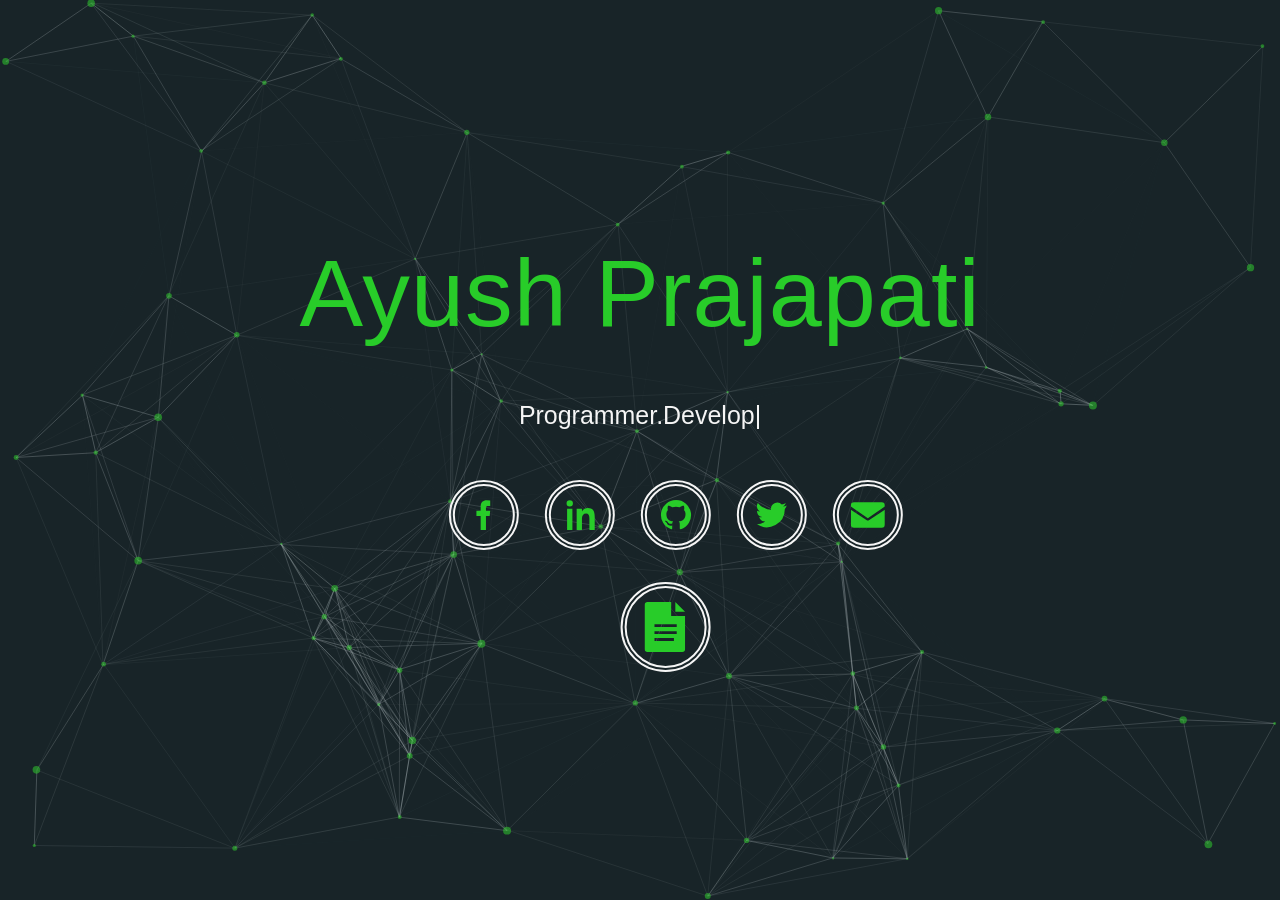
==== index.html @ 384ecbae "first commit" ====
<!doctype html>
<html lang="en"><head><meta charset="utf-8"><meta name="viewport" content="width=device-width,initial-scale=1"><meta name="theme-color" content="#182428"><meta name="description" content="Ayush Prajapati — Programmer, Developer, Hacker, Forever Learner."><title>Ayush Prajapati</title><link rel="icon" type="image/png" sizes="32x32" href="favicon-32x32.png">
    <link rel="icon" type="image/png" sizes="16x16" href="favicon-16x16.png"><link rel="apple-touch-icon" sizes="180x180" href="apple-touch-icon.png">

    <!-- 3. For legacy browser fallback (ICO) -->
    <link rel="shortcut icon" type="image/x-icon" href="/favicon.ico"><link rel="stylesheet" href="style.css"></head>
<body><canvas id="particles" aria-hidden="true"></canvas><main><h1>Ayush Prajapati</h1><p class="role"><span id="typed">Programmer</span><span class="cursor" aria-hidden="true">|</span></p><nav aria-label="Social links" id="socials"></nav><div class="resume-wrap"><a class="icon resume" data-link="resume" aria-label="Résumé" title="Résumé"><svg viewBox="0 0 32 36" aria-hidden="true"><path d="M3 0h17v10h10v24a2 2 0 0 1-2 2H3a2 2 0 0 1-2-2V2a2 2 0 0 1 2-2Zm20 0 7 7h-7ZM8 16v2h16v-2Zm0 5v2h16v-2Zm0 5v2h14v-2Z"/></svg></a></div></main><div id="notice" role="status"></div><script src="config.js"></script><script src="app.js"></script></body></html>
---- style.css ----
:root{color-scheme:dark;--green:#28cc29;--bg:#182428}*{box-sizing:border-box}html,body{margin:0;width:100%;min-height:100%;background:var(--bg)}body{font-family:'Century Gothic','Avenir Next',Arial,sans-serif;color:#f5f5f5;overflow:hidden}canvas{position:fixed;inset:0;width:100%;height:100%}main{position:relative;text-align:center;padding-top:26.5vh;pointer-events:none}h1{color:var(--green);font-weight:400;font-size:clamp(56px,7.45vw,150px);line-height:1.14;letter-spacing:1px;margin:0 16px 5.7vh}.role{font-size:clamp(20px,1.95vw,38px);line-height:1.3;min-height:1.3em;margin:0 10px 5.5vh}.cursor{font-weight:200;animation:blink .75s step-end infinite}@keyframes blink{50%{opacity:0}}nav{display:flex;justify-content:center;gap:26px;transform:translateX(2.8vw)}.icon{width:70px;height:70px;border:6px double #f5f5f5;border-radius:50%;display:inline-flex;align-items:center;justify-content:center;color:var(--green);cursor:pointer;pointer-events:auto;transition:color .18s,background .18s,transform .18s;text-decoration:none}.icon svg{width:34px;height:34px;fill:currentColor}.icon:hover,.icon:focus-visible{color:#fff;transform:translateY(-3px);background:#28cc2920;outline:none;box-shadow:0 0 0 3px #28cc2950}.resume-wrap{margin-top:32px;transform:translateX(2vw)}.resume{width:90px;height:90px}.resume svg{width:46px;height:50px}#notice{position:fixed;bottom:24px;left:50%;transform:translateX(-50%);background:#101a1e;border:1px solid #5b6d70;border-radius:8px;padding:12px 20px;font-size:14px;opacity:0;transition:opacity .2s;pointer-events:none;max-width:90vw;text-align:center}#notice.visible{opacity:1}@media(max-width:700px){main{padding-top:28vh}h1{font-size:clamp(45px,11vw,75px);letter-spacing:0;margin-bottom:40px}.role{font-size:20px;margin-bottom:36px}nav{gap:14px;transform:none}.icon{width:52px;height:52px;border-width:5px}.icon svg{width:25px;height:25px}.resume-wrap{margin-top:26px;transform:none}.resume{width:68px;height:68px}.resume svg{width:34px;height:40px}}@media(max-height:550px) and (min-width:701px){main{padding-top:17vh}h1{font-size:80px;margin-bottom:24px}.role{margin-bottom:22px}.icon{width:54px;height:54px}.resume-wrap{margin-top:20px}.resume{width:68px;height:68px}}@media(prefers-reduced-motion:reduce){.cursor{animation:none}.icon{transition:none}}
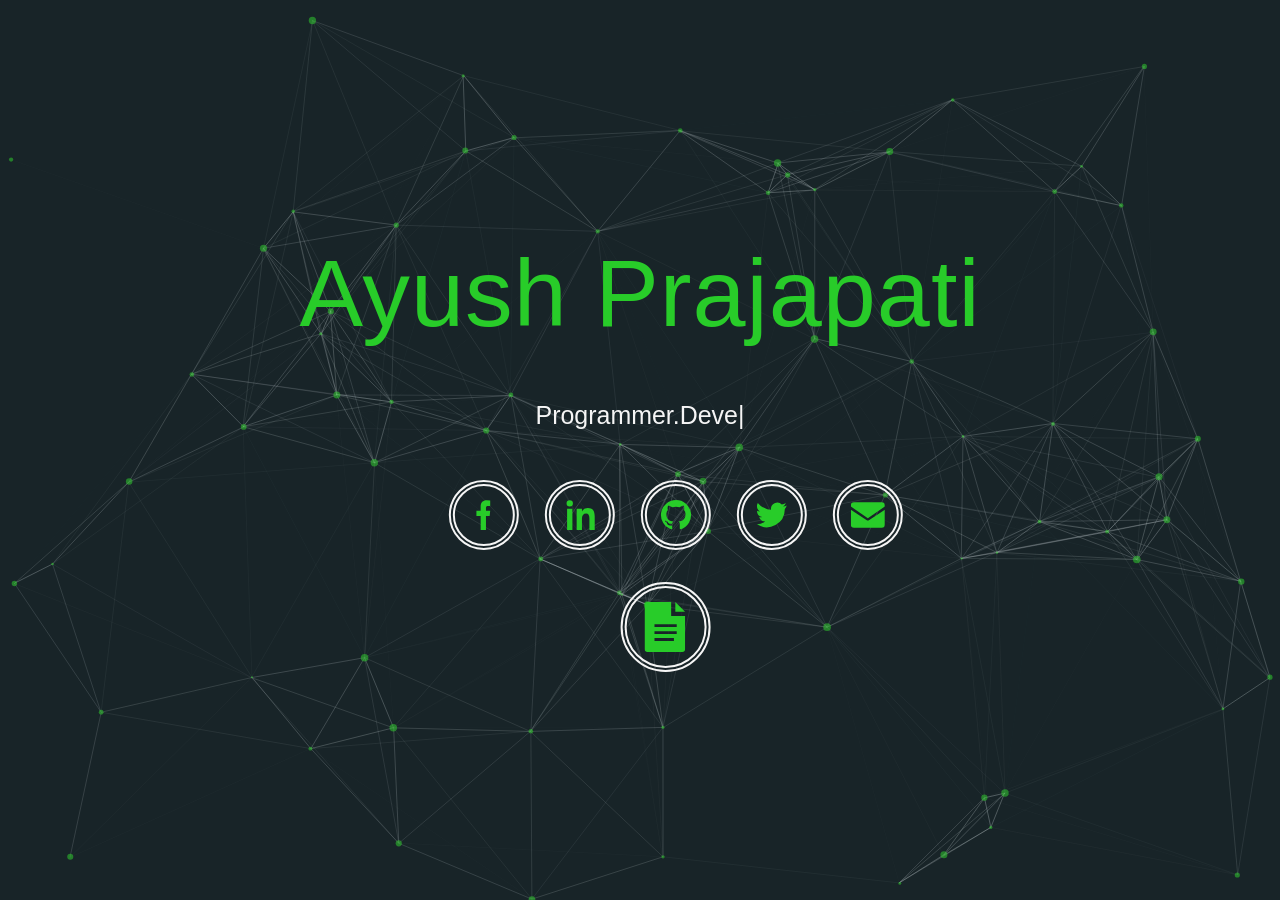
==== commit 510ff250: "updated the fevicons again" ====
--- a/index.html
+++ b/index.html
@@ -1,7 +1,14 @@
 <!doctype html>
-<html lang="en"><head><meta charset="utf-8"><meta name="viewport" content="width=device-width,initial-scale=1"><meta name="theme-color" content="#182428"><meta name="description" content="Ayush Prajapati — Programmer, Developer, Hacker, Forever Learner."><title>Ayush Prajapati</title><link rel="icon" type="image/png" sizes="32x32" href="favicon-32x32.png">
-    <link rel="icon" type="image/png" sizes="16x16" href="favicon-16x16.png"><link rel="apple-touch-icon" sizes="180x180" href="apple-touch-icon.png">
+<html lang="en"><head><meta charset="utf-8"><meta name="viewport" content="width=device-width,initial-scale=1"><meta name="theme-color" content="#182428"><meta name="description" content="Ayush Prajapati — Programmer, Developer, Hacker, Forever Learner."><title>Ayush Prajapati</title>
+    
 
-    <!-- 3. For legacy browser fallback (ICO) -->
-    <link rel="shortcut icon" type="image/x-icon" href="/favicon.ico"><link rel="stylesheet" href="style.css"></head>
+    
+    <link rel="stylesheet" href="style.css">
+<link rel="icon" href="./favicon.ico" sizes="any">
+<link rel="icon" href="./favicon.svg" type="image/svg+xml">
+<link rel="icon" href="./favicon-32x32.png" type="image/png" sizes="32x32">
+<link rel="icon" href="./favicon-16x16.png" type="image/png" sizes="16x16">
+<link rel="apple-touch-icon" href="./apple-touch-icon.png" sizes="180x180">
+<link rel="manifest" href="./site.webmanifest">
+</head>
 <body><canvas id="particles" aria-hidden="true"></canvas><main><h1>Ayush Prajapati</h1><p class="role"><span id="typed">Programmer</span><span class="cursor" aria-hidden="true">|</span></p><nav aria-label="Social links" id="socials"></nav><div class="resume-wrap"><a class="icon resume" data-link="resume" aria-label="Résumé" title="Résumé"><svg viewBox="0 0 32 36" aria-hidden="true"><path d="M3 0h17v10h10v24a2 2 0 0 1-2 2H3a2 2 0 0 1-2-2V2a2 2 0 0 1 2-2Zm20 0 7 7h-7ZM8 16v2h16v-2Zm0 5v2h16v-2Zm0 5v2h14v-2Z"/></svg></a></div></main><div id="notice" role="status"></div><script src="config.js"></script><script src="app.js"></script></body></html>
--- a/style.css
+++ b/style.css
@@ -1 +1,7 @@
 :root{color-scheme:dark;--green:#28cc29;--bg:#182428}*{box-sizing:border-box}html,body{margin:0;width:100%;min-height:100%;background:var(--bg)}body{font-family:'Century Gothic','Avenir Next',Arial,sans-serif;color:#f5f5f5;overflow:hidden}canvas{position:fixed;inset:0;width:100%;height:100%}main{position:relative;text-align:center;padding-top:26.5vh;pointer-events:none}h1{color:var(--green);font-weight:400;font-size:clamp(56px,7.45vw,150px);line-height:1.14;letter-spacing:1px;margin:0 16px 5.7vh}.role{font-size:clamp(20px,1.95vw,38px);line-height:1.3;min-height:1.3em;margin:0 10px 5.5vh}.cursor{font-weight:200;animation:blink .75s step-end infinite}@keyframes blink{50%{opacity:0}}nav{display:flex;justify-content:center;gap:26px;transform:translateX(2.8vw)}.icon{width:70px;height:70px;border:6px double #f5f5f5;border-radius:50%;display:inline-flex;align-items:center;justify-content:center;color:var(--green);cursor:pointer;pointer-events:auto;transition:color .18s,background .18s,transform .18s;text-decoration:none}.icon svg{width:34px;height:34px;fill:currentColor}.icon:hover,.icon:focus-visible{color:#fff;transform:translateY(-3px);background:#28cc2920;outline:none;box-shadow:0 0 0 3px #28cc2950}.resume-wrap{margin-top:32px;transform:translateX(2vw)}.resume{width:90px;height:90px}.resume svg{width:46px;height:50px}#notice{position:fixed;bottom:24px;left:50%;transform:translateX(-50%);background:#101a1e;border:1px solid #5b6d70;border-radius:8px;padding:12px 20px;font-size:14px;opacity:0;transition:opacity .2s;pointer-events:none;max-width:90vw;text-align:center}#notice.visible{opacity:1}@media(max-width:700px){main{padding-top:28vh}h1{font-size:clamp(45px,11vw,75px);letter-spacing:0;margin-bottom:40px}.role{font-size:20px;margin-bottom:36px}nav{gap:14px;transform:none}.icon{width:52px;height:52px;border-width:5px}.icon svg{width:25px;height:25px}.resume-wrap{margin-top:26px;transform:none}.resume{width:68px;height:68px}.resume svg{width:34px;height:40px}}@media(max-height:550px) and (min-width:701px){main{padding-top:17vh}h1{font-size:80px;margin-bottom:24px}.role{margin-bottom:22px}.icon{width:54px;height:54px}.resume-wrap{margin-top:20px}.resume{width:68px;height:68px}}@media(prefers-reduced-motion:reduce){.cursor{animation:none}.icon{transition:none}}
+/* Keep one-finger drags on the particle surface; retain pinch zoom. */
+canvas{touch-action:pinch-zoom}
+.icon{touch-action:manipulation}
+.touch-cursor{position:fixed;z-index:5;width:26px;height:26px;border:1px solid rgba(40,204,41,.8);border-radius:50%;transform:translate(-50%,-50%);pointer-events:none;opacity:0;box-shadow:0 0 18px rgba(40,204,41,.35)}
+.touch-cursor::after{content:'';position:absolute;left:50%;top:50%;width:6px;height:6px;border-radius:50%;background:var(--green);transform:translate(-50%,-50%)}
+.touch-cursor.active{opacity:1}
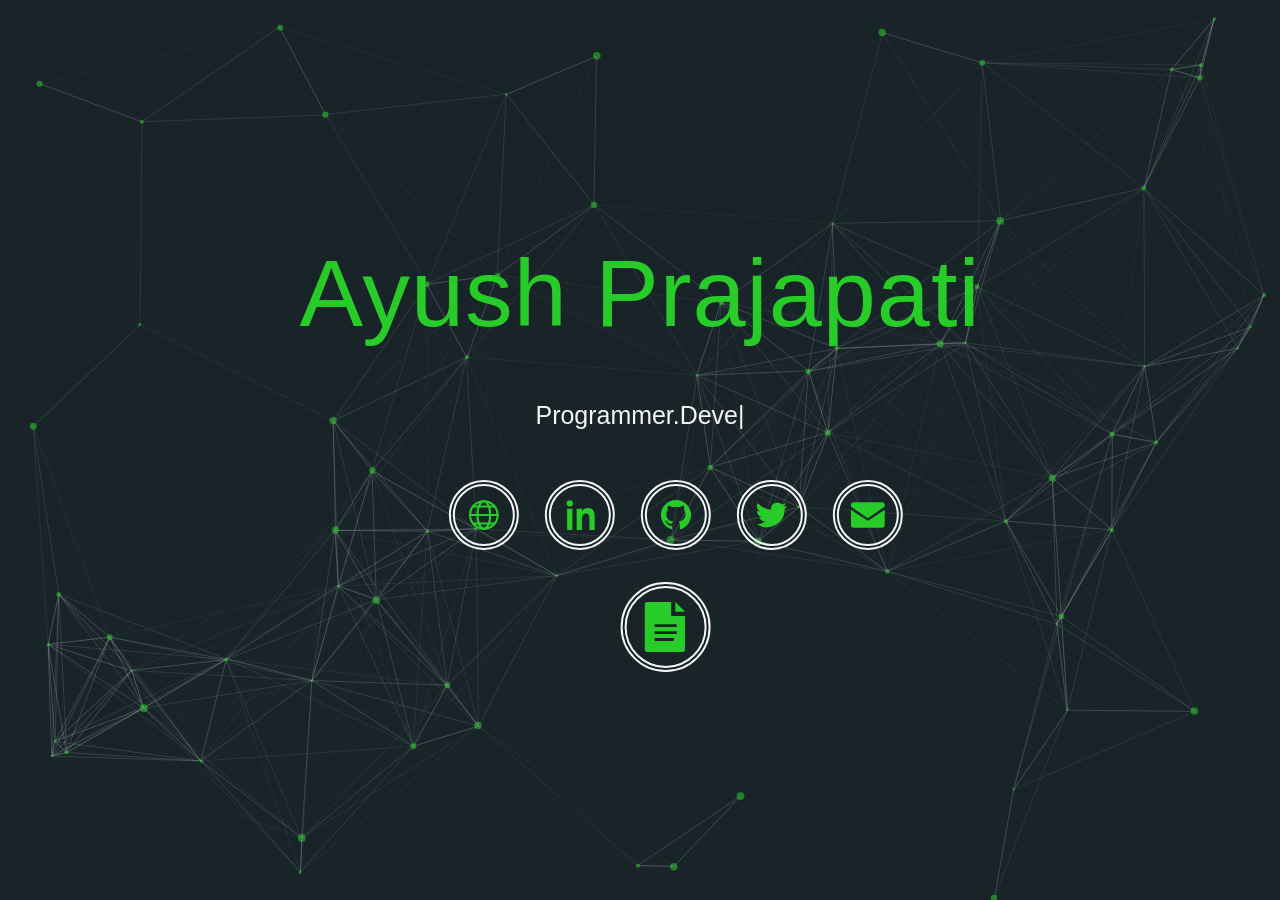
==== commit 21bb9221: "added website" ====
--- a/index.html
+++ b/index.html
@@ -11,4 +11,4 @@
 <link rel="apple-touch-icon" href="./apple-touch-icon.png" sizes="180x180">
 <link rel="manifest" href="./site.webmanifest">
 </head>
-<body><canvas id="particles" aria-hidden="true"></canvas><main><h1>Ayush Prajapati</h1><p class="role"><span id="typed">Programmer</span><span class="cursor" aria-hidden="true">|</span></p><nav aria-label="Social links" id="socials"></nav><div class="resume-wrap"><a class="icon resume" data-link="resume" aria-label="Résumé" title="Résumé"><svg viewBox="0 0 32 36" aria-hidden="true"><path d="M3 0h17v10h10v24a2 2 0 0 1-2 2H3a2 2 0 0 1-2-2V2a2 2 0 0 1 2-2Zm20 0 7 7h-7ZM8 16v2h16v-2Zm0 5v2h16v-2Zm0 5v2h14v-2Z"/></svg></a></div></main><div id="notice" role="status"></div><script src="config.js"></script><script src="app.js"></script></body></html>
+<body><canvas id="particles" aria-hidden="true"></canvas><main><h1>Ayush Prajapati</h1><p class="role"><span id="typed">Programmer</span><span class="cursor" aria-hidden="true">|</span></p><nav aria-label="Social links" id="socials"><a class="icon" data-link="Website" aria-label="Website" title="Website"><svg viewBox="0 0 32 32" aria-hidden="true" style="fill:none;stroke:currentColor;stroke-width:2;stroke-linecap:round;stroke-linejoin:round"><circle cx="16" cy="16" r="13"/><ellipse cx="16" cy="16" rx="6" ry="13"/><path d="M3 16h26M6 8h20M6 24h20"/></svg></a></nav><div class="resume-wrap"><a class="icon resume" data-link="resume" aria-label="Résumé" title="Résumé"><svg viewBox="0 0 32 36" aria-hidden="true"><path d="M3 0h17v10h10v24a2 2 0 0 1-2 2H3a2 2 0 0 1-2-2V2a2 2 0 0 1 2-2Zm20 0 7 7h-7ZM8 16v2h16v-2Zm0 5v2h16v-2Zm0 5v2h14v-2Z"/></svg></a></div></main><div id="notice" role="status"></div><script src="config.js"></script><script src="app.js"></script></body></html>
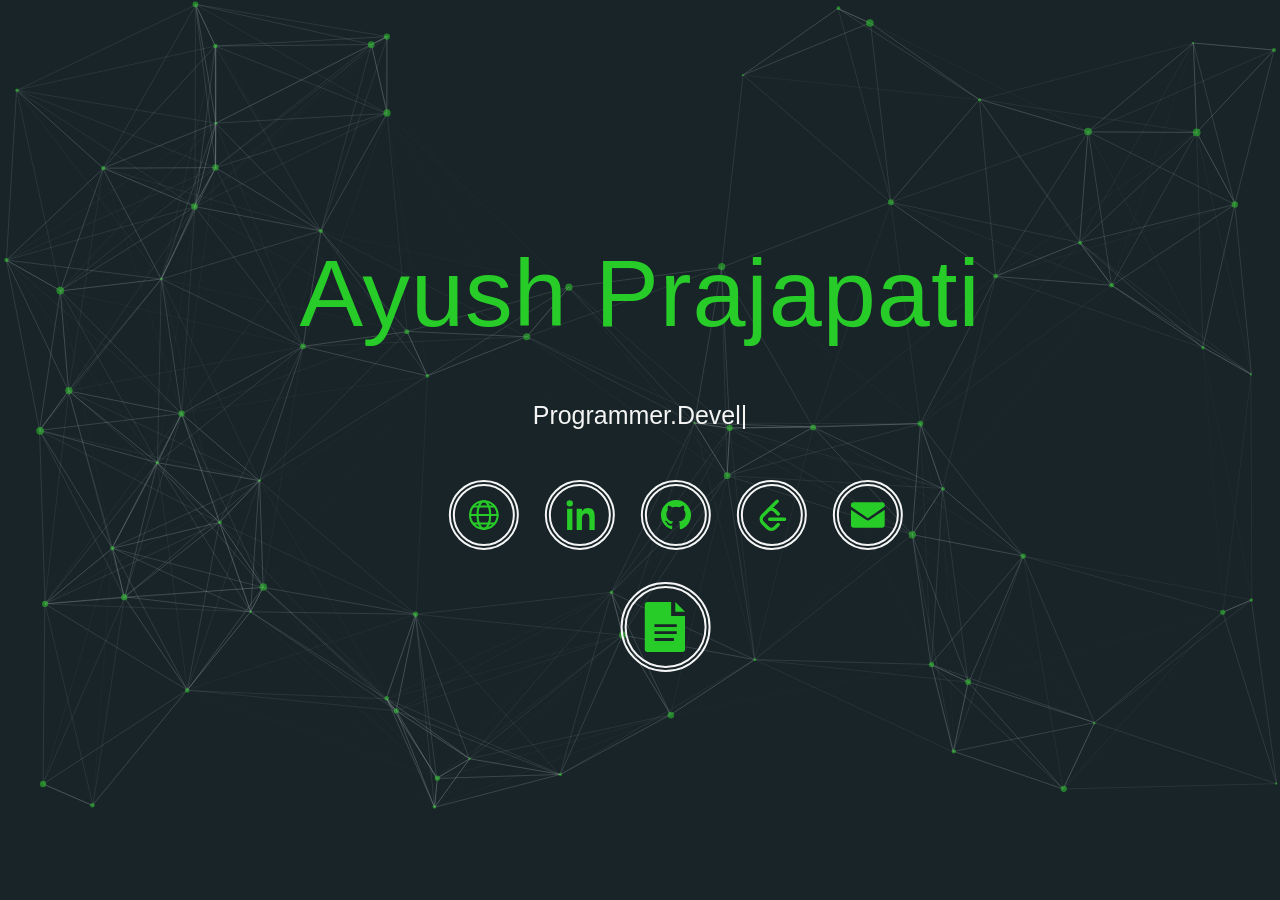
==== commit f970ffb6: "resume added" ====
--- a/index.html
+++ b/index.html
@@ -10,5 +10,6 @@
 <link rel="icon" href="./favicon-16x16.png" type="image/png" sizes="16x16">
 <link rel="apple-touch-icon" href="./apple-touch-icon.png" sizes="180x180">
 <link rel="manifest" href="./site.webmanifest">
+<link rel="stylesheet" href="resume.css">
 </head>
-<body><canvas id="particles" aria-hidden="true"></canvas><main><h1>Ayush Prajapati</h1><p class="role"><span id="typed">Programmer</span><span class="cursor" aria-hidden="true">|</span></p><nav aria-label="Social links" id="socials"><a class="icon" data-link="Website" aria-label="Website" title="Website"><svg viewBox="0 0 32 32" aria-hidden="true" style="fill:none;stroke:currentColor;stroke-width:2;stroke-linecap:round;stroke-linejoin:round"><circle cx="16" cy="16" r="13"/><ellipse cx="16" cy="16" rx="6" ry="13"/><path d="M3 16h26M6 8h20M6 24h20"/></svg></a></nav><div class="resume-wrap"><a class="icon resume" data-link="resume" aria-label="Résumé" title="Résumé"><svg viewBox="0 0 32 36" aria-hidden="true"><path d="M3 0h17v10h10v24a2 2 0 0 1-2 2H3a2 2 0 0 1-2-2V2a2 2 0 0 1 2-2Zm20 0 7 7h-7ZM8 16v2h16v-2Zm0 5v2h16v-2Zm0 5v2h14v-2Z"/></svg></a></div></main><div id="notice" role="status"></div><script src="config.js"></script><script src="app.js"></script></body></html>
+<body><canvas id="particles" aria-hidden="true"></canvas><main><h1>Ayush Prajapati</h1><p class="role"><span id="typed">Programmer</span><span class="cursor" aria-hidden="true">|</span></p><nav aria-label="Social links" id="socials"><a class="icon" data-link="Website" aria-label="Website" title="Website"><svg viewBox="0 0 32 32" aria-hidden="true" style="fill:none;stroke:currentColor;stroke-width:2;stroke-linecap:round;stroke-linejoin:round"><circle cx="16" cy="16" r="13"/><ellipse cx="16" cy="16" rx="6" ry="13"/><path d="M3 16h26M6 8h20M6 24h20"/></svg></a></nav><div class="resume-wrap"><button type="button" class="icon resume" data-link="resume" aria-label="Résumé" title="Résumé"><svg viewBox="0 0 32 36" aria-hidden="true"><path d="M3 0h17v10h10v24a2 2 0 0 1-2 2H3a2 2 0 0 1-2-2V2a2 2 0 0 1 2-2Zm20 0 7 7h-7ZM8 16v2h16v-2Zm0 5v2h16v-2Zm0 5v2h14v-2Z"/></svg></button></div></main><div id="notice" role="status"></div><script src="config.js"></script><script src="app.js"></script><script src="resume.js"></script></body></html>
--- a/style.css
+++ b/style.css
@@ -5,3 +5,16 @@
 .touch-cursor{position:fixed;z-index:5;width:26px;height:26px;border:1px solid rgba(40,204,41,.8);border-radius:50%;transform:translate(-50%,-50%);pointer-events:none;opacity:0;box-shadow:0 0 18px rgba(40,204,41,.35)}
 .touch-cursor::after{content:'';position:absolute;left:50%;top:50%;width:6px;height:6px;border-radius:50%;background:var(--green);transform:translate(-50%,-50%)}
 .touch-cursor.active{opacity:1}
+
+/* Email popup */
+button.icon{background:transparent;padding:0;font:inherit}
+.email-dialog{position:fixed;inset:0;margin:auto;width:min(390px,calc(100vw - 32px));max-height:calc(100dvh - 32px);overflow:auto;padding:32px 24px 20px;border:1px solid #437347;border-radius:18px;background:var(--bg);color:#f5f5f5;box-shadow:0 24px 80px #0008;font:inherit;text-align:center}
+.email-dialog::backdrop{background:#071012b3;backdrop-filter:blur(5px)}
+.email-dialog h2{font-size:25px;font-weight:400;color:var(--green);margin:8px 0 24px}
+.email-dialog label{display:block;text-align:left;font-size:13px;color:#b7c4c6;margin-bottom:8px}
+.email-dialog input{width:100%;padding:13px 10px;border:1px solid #46595c;border-radius:8px;background:#101b1f;color:#fff;font:inherit;font-size:15px;text-align:center;user-select:text}
+.email-close{position:absolute;top:6px;right:6px;width:44px;height:44px;background:transparent;border:0;color:#c6d0d2;font-size:28px;cursor:pointer}
+.email-copy{display:block;width:100%;margin-top:20px;padding:12px;border:0;border-radius:8px;background:var(--green);color:#102014;font:inherit;font-weight:700;cursor:pointer;touch-action:manipulation}
+.email-copy:hover{background:#4be24c}.email-copy:disabled{opacity:.5;cursor:default}
+.email-dialog :focus-visible{outline:2px solid var(--green);outline-offset:3px}
+.email-status{min-height:18px;font-size:13px;line-height:1.4;color:#b7c4c6;margin:12px 0 0}
--- a/resume.css
+++ b/resume.css
@@ -0,0 +1,18 @@
+
+.resume-dialog{position:fixed;inset:0;margin:auto;width:min(1100px,96vw);height:92vh;height:92dvh;max-height:96dvh;max-width:96vw;padding:0;border:1px solid #437347;border-radius:16px;background:var(--bg);color:#fff;box-shadow:0 24px 80px #0008;font:inherit;overflow:hidden}
+.resume-dialog[open]{display:flex;flex-direction:column}
+.resume-dialog::backdrop{background:#071012c9;backdrop-filter:blur(5px)}
+.resume-dialog header{display:flex;align-items:center;justify-content:space-between;padding:10px 20px;flex-shrink:0}
+.resume-dialog h2{font-size:24px;font-weight:400;color:var(--green);margin:0}
+.resume-close{width:44px;height:44px;background:transparent;border:0;color:#fff;font-size:30px;cursor:pointer}
+.resume-content{flex:1;min-height:0;background:#e7e9e9;display:flex;align-items:center;justify-content:center}
+.resume-content iframe{width:100%;height:100%;border:0;background:white}
+.resume-content [hidden]{display:none}
+.resume-message{color:#28383b;padding:24px;text-align:center;line-height:1.6}
+.resume-dialog footer{display:flex;justify-content:center;align-items:center;gap:24px;padding:14px 20px;flex-shrink:0}
+.resume-open{color:#d5e4e4;font-size:14px}
+.resume-download{display:inline-flex;align-items:center;justify-content:center;gap:10px;background:var(--green);color:#102014;border:0;border-radius:8px;padding:12px 28px;font:inherit;font-weight:700;cursor:pointer}
+.resume-download svg{width:22px;height:22px;fill:none;stroke:currentColor;stroke-width:2;stroke-linecap:round;stroke-linejoin:round}
+.resume-download:disabled{opacity:.4;cursor:default}
+.resume-dialog :focus-visible{outline:2px solid var(--green);outline-offset:3px}
+@media(max-width:600px){.resume-dialog{width:96vw;height:94dvh}.resume-dialog footer{gap:14px;padding:12px}.resume-download{padding:12px 20px}}
